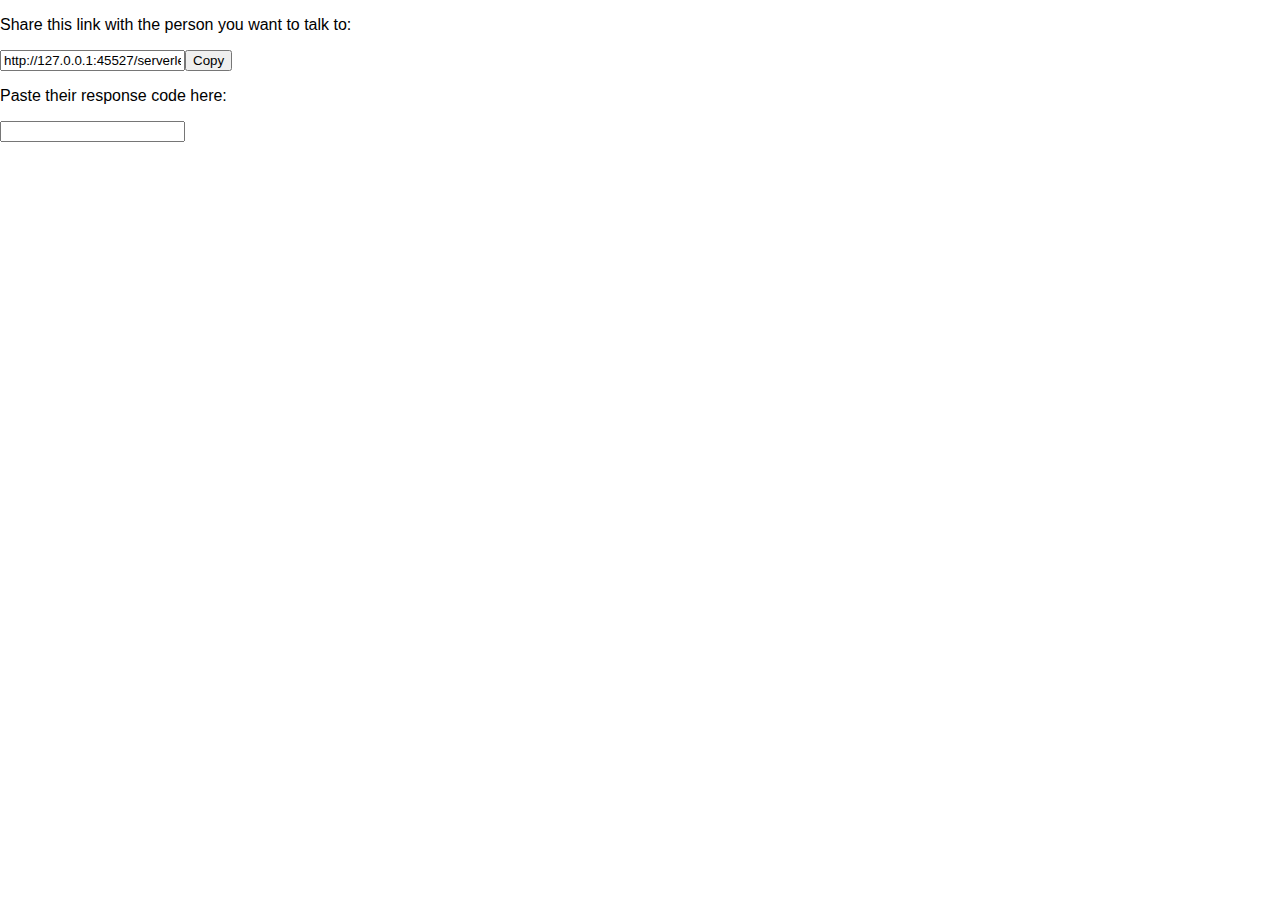
==== serverless-webrtc/index.html @ c7a81322 "Serverless WebRTC chat app" ====
<!doctype html><html lang="en"><head><meta charset="utf-8"/><link rel="icon" href="./favicon.ico"/><meta name="viewport" content="width=device-width,initial-scale=1"/><meta name="theme-color" content="#000000"/><meta name="description" content="WebRTC without the need for a signalling server"/><link rel="manifest" href="./manifest.json"/><title>Serverless WebRTC</title><link href="./static/css/main.f6e3299b.chunk.css" rel="stylesheet"></head><body><noscript>You need to enable JavaScript to run this app.</noscript><div id="root"></div><script>!function(e){function r(r){for(var n,l,f=r[0],i=r[1],a=r[2],p=0,s=[];p<f.length;p++)l=f[p],Object.prototype.hasOwnProperty.call(o,l)&&o[l]&&s.push(o[l][0]),o[l]=0;for(n in i)Object.prototype.hasOwnProperty.call(i,n)&&(e[n]=i[n]);for(c&&c(r);s.length;)s.shift()();return u.push.apply(u,a||[]),t()}function t(){for(var e,r=0;r<u.length;r++){for(var t=u[r],n=!0,f=1;f<t.length;f++){var i=t[f];0!==o[i]&&(n=!1)}n&&(u.splice(r--,1),e=l(l.s=t[0]))}return e}var n={},o={1:0},u=[];function l(r){if(n[r])return n[r].exports;var t=n[r]={i:r,l:!1,exports:{}};return e[r].call(t.exports,t,t.exports,l),t.l=!0,t.exports}l.m=e,l.c=n,l.d=function(e,r,t){l.o(e,r)||Object.defineProperty(e,r,{enumerable:!0,get:t})},l.r=function(e){"undefined"!=typeof Symbol&&Symbol.toStringTag&&Object.defineProperty(e,Symbol.toStringTag,{value:"Module"}),Object.defineProperty(e,"__esModule",{value:!0})},l.t=function(e,r){if(1&r&&(e=l(e)),8&r)return e;if(4&r&&"object"==typeof e&&e&&e.__esModule)return e;var t=Object.create(null);if(l.r(t),Object.defineProperty(t,"default",{enumerable:!0,value:e}),2&r&&"string"!=typeof e)for(var n in e)l.d(t,n,function(r){return e[r]}.bind(null,n));return t},l.n=function(e){var r=e&&e.__esModule?function(){return e.default}:function(){return e};return l.d(r,"a",r),r},l.o=function(e,r){return Object.prototype.hasOwnProperty.call(e,r)},l.p="./";var f=this.webpackJsonprtc=this.webpackJsonprtc||[],i=f.push.bind(f);f.push=r,f=f.slice();for(var a=0;a<f.length;a++)r(f[a]);var c=i;t()}([])</script><script src="./static/js/2.4a6c0c2c.chunk.js"></script><script src="./static/js/main.113a3d94.chunk.js"></script></body></html>
---- serverless-webrtc/static/css/main.f6e3299b.chunk.css ----
*{box-sizing:border-box}#root,body,html{margin:0;padding:0;width:100%;height:100%}body{font-family:-apple-system,BlinkMacSystemFont,"Segoe UI","Roboto","Oxygen","Ubuntu","Cantarell","Fira Sans","Droid Sans","Helvetica Neue",sans-serif;-webkit-font-smoothing:antialiased;-moz-osx-font-smoothing:grayscale}section{width:100%}code,pre{font-family:source-code-pro,Menlo,Monaco,Consolas,"Courier New",monospace;white-space:pre-wrap;word-break:break-all}textarea{display:block;width:100%}
/*# sourceMappingURL=main.f6e3299b.chunk.css.map */
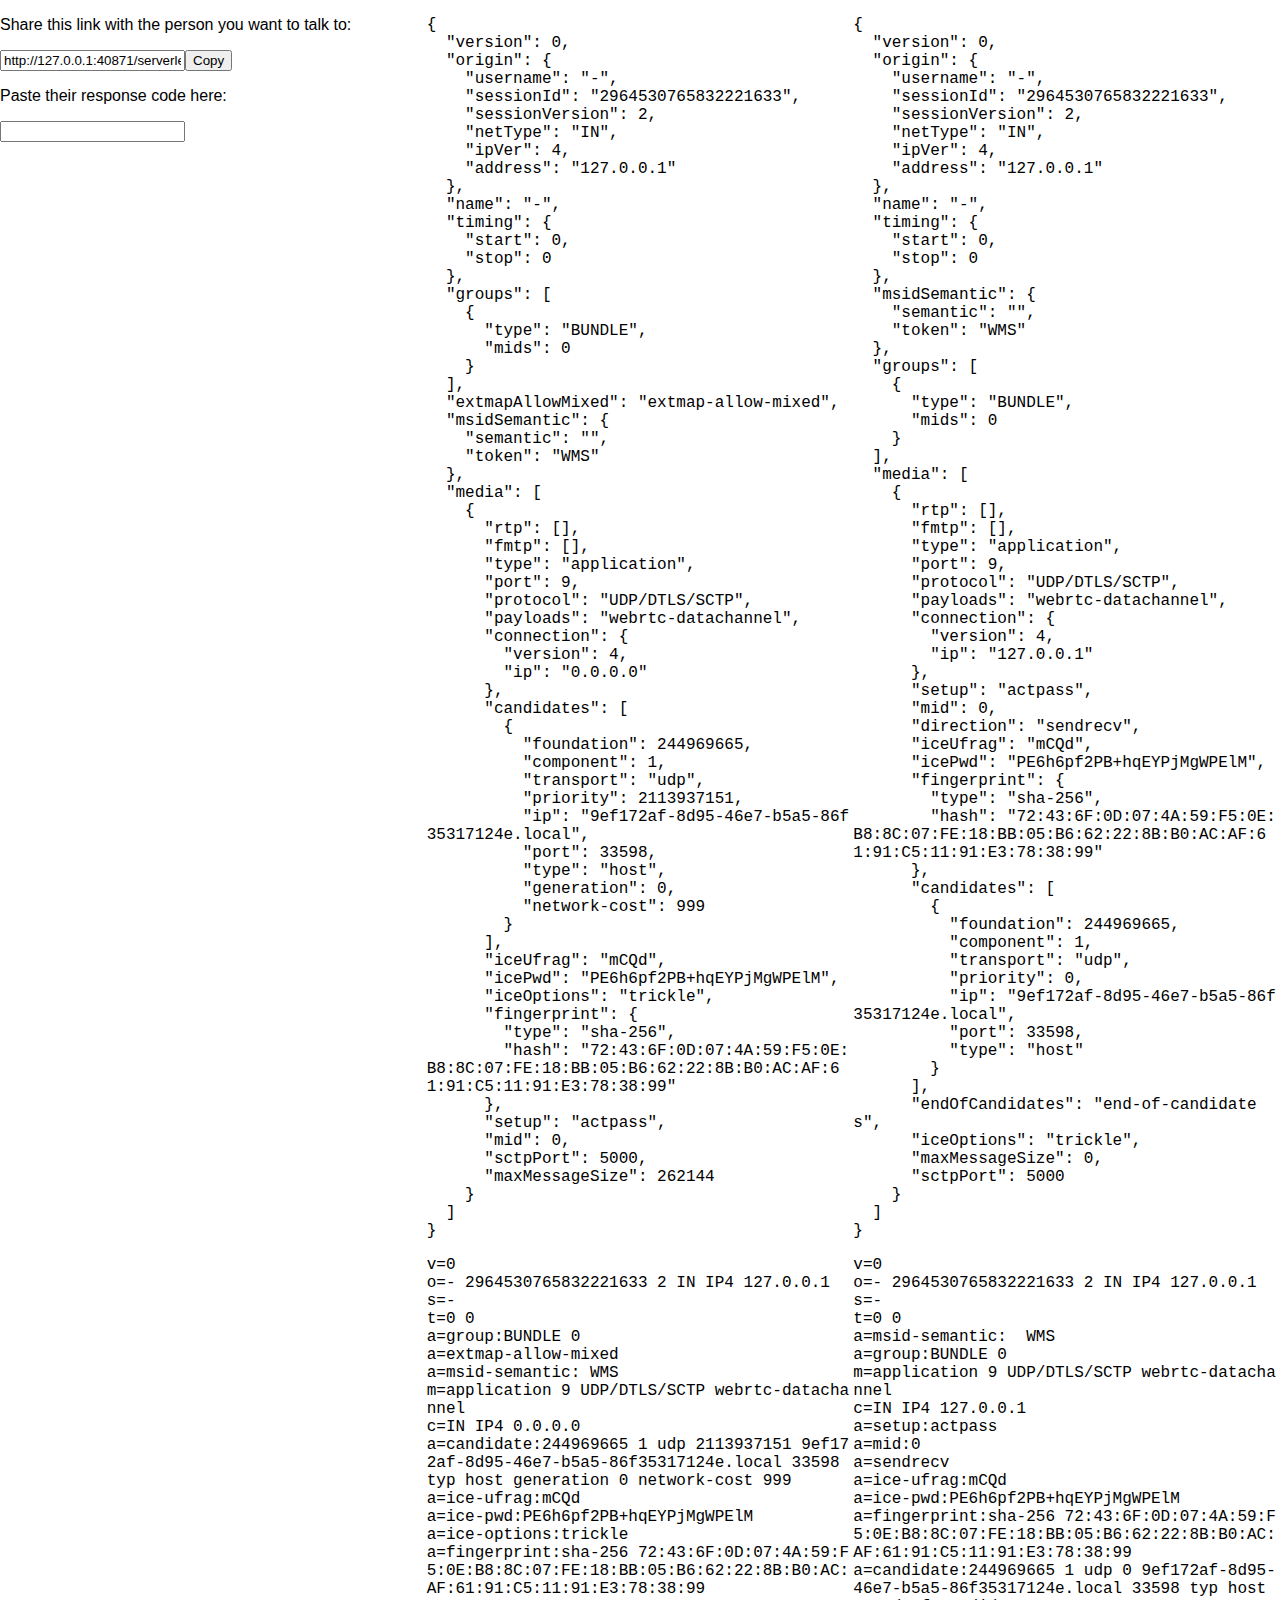
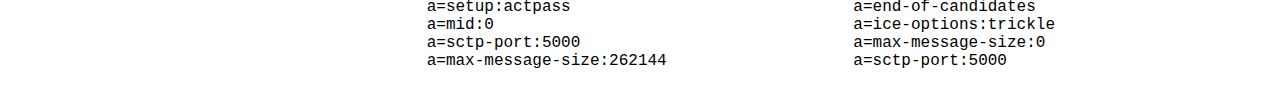
==== commit 7defe892: "Serverless-WebRTC: re-add debug information" ====
--- a/serverless-webrtc/index.html
+++ b/serverless-webrtc/index.html
@@ -1 +1 @@
-<!doctype html><html lang="en"><head><meta charset="utf-8"/><link rel="icon" href="./favicon.ico"/><meta name="viewport" content="width=device-width,initial-scale=1"/><meta name="theme-color" content="#000000"/><meta name="description" content="WebRTC without the need for a signalling server"/><link rel="manifest" href="./manifest.json"/><title>Serverless WebRTC</title><link href="./static/css/main.f6e3299b.chunk.css" rel="stylesheet"></head><body><noscript>You need to enable JavaScript to run this app.</noscript><div id="root"></div><script>!function(e){function r(r){for(var n,l,f=r[0],i=r[1],a=r[2],p=0,s=[];p<f.length;p++)l=f[p],Object.prototype.hasOwnProperty.call(o,l)&&o[l]&&s.push(o[l][0]),o[l]=0;for(n in i)Object.prototype.hasOwnProperty.call(i,n)&&(e[n]=i[n]);for(c&&c(r);s.length;)s.shift()();return u.push.apply(u,a||[]),t()}function t(){for(var e,r=0;r<u.length;r++){for(var t=u[r],n=!0,f=1;f<t.length;f++){var i=t[f];0!==o[i]&&(n=!1)}n&&(u.splice(r--,1),e=l(l.s=t[0]))}return e}var n={},o={1:0},u=[];function l(r){if(n[r])return n[r].exports;var t=n[r]={i:r,l:!1,exports:{}};return e[r].call(t.exports,t,t.exports,l),t.l=!0,t.exports}l.m=e,l.c=n,l.d=function(e,r,t){l.o(e,r)||Object.defineProperty(e,r,{enumerable:!0,get:t})},l.r=function(e){"undefined"!=typeof Symbol&&Symbol.toStringTag&&Object.defineProperty(e,Symbol.toStringTag,{value:"Module"}),Object.defineProperty(e,"__esModule",{value:!0})},l.t=function(e,r){if(1&r&&(e=l(e)),8&r)return e;if(4&r&&"object"==typeof e&&e&&e.__esModule)return e;var t=Object.create(null);if(l.r(t),Object.defineProperty(t,"default",{enumerable:!0,value:e}),2&r&&"string"!=typeof e)for(var n in e)l.d(t,n,function(r){return e[r]}.bind(null,n));return t},l.n=function(e){var r=e&&e.__esModule?function(){return e.default}:function(){return e};return l.d(r,"a",r),r},l.o=function(e,r){return Object.prototype.hasOwnProperty.call(e,r)},l.p="./";var f=this.webpackJsonprtc=this.webpackJsonprtc||[],i=f.push.bind(f);f.push=r,f=f.slice();for(var a=0;a<f.length;a++)r(f[a]);var c=i;t()}([])</script><script src="./static/js/2.4a6c0c2c.chunk.js"></script><script src="./static/js/main.113a3d94.chunk.js"></script></body></html>+<!doctype html><html lang="en"><head><meta charset="utf-8"/><link rel="icon" href="/serverless-webrtc/favicon.ico"/><meta name="viewport" content="width=device-width,initial-scale=1"/><meta name="theme-color" content="#000000"/><meta name="description" content="WebRTC without the need for a signalling server"/><link rel="manifest" href="/serverless-webrtc/manifest.json"/><title>Serverless WebRTC</title><link href="/serverless-webrtc/static/css/main.abe799e6.chunk.css" rel="stylesheet"></head><body><noscript>You need to enable JavaScript to run this app.</noscript><div id="root"></div><script>!function(e){function r(r){for(var n,l,c=r[0],f=r[1],i=r[2],p=0,s=[];p<c.length;p++)l=c[p],Object.prototype.hasOwnProperty.call(o,l)&&o[l]&&s.push(o[l][0]),o[l]=0;for(n in f)Object.prototype.hasOwnProperty.call(f,n)&&(e[n]=f[n]);for(a&&a(r);s.length;)s.shift()();return u.push.apply(u,i||[]),t()}function t(){for(var e,r=0;r<u.length;r++){for(var t=u[r],n=!0,c=1;c<t.length;c++){var f=t[c];0!==o[f]&&(n=!1)}n&&(u.splice(r--,1),e=l(l.s=t[0]))}return e}var n={},o={1:0},u=[];function l(r){if(n[r])return n[r].exports;var t=n[r]={i:r,l:!1,exports:{}};return e[r].call(t.exports,t,t.exports,l),t.l=!0,t.exports}l.m=e,l.c=n,l.d=function(e,r,t){l.o(e,r)||Object.defineProperty(e,r,{enumerable:!0,get:t})},l.r=function(e){"undefined"!=typeof Symbol&&Symbol.toStringTag&&Object.defineProperty(e,Symbol.toStringTag,{value:"Module"}),Object.defineProperty(e,"__esModule",{value:!0})},l.t=function(e,r){if(1&r&&(e=l(e)),8&r)return e;if(4&r&&"object"==typeof e&&e&&e.__esModule)return e;var t=Object.create(null);if(l.r(t),Object.defineProperty(t,"default",{enumerable:!0,value:e}),2&r&&"string"!=typeof e)for(var n in e)l.d(t,n,function(r){return e[r]}.bind(null,n));return t},l.n=function(e){var r=e&&e.__esModule?function(){return e.default}:function(){return e};return l.d(r,"a",r),r},l.o=function(e,r){return Object.prototype.hasOwnProperty.call(e,r)},l.p="/serverless-webrtc/";var c=this.webpackJsonprtc=this.webpackJsonprtc||[],f=c.push.bind(c);c.push=r,c=c.slice();for(var i=0;i<c.length;i++)r(c[i]);var a=f;t()}([])</script><script src="/serverless-webrtc/static/js/2.3332218e.chunk.js"></script><script src="/serverless-webrtc/static/js/main.27162689.chunk.js"></script></body></html>--- a/serverless-webrtc/static/css/main.abe799e6.chunk.css
+++ b/serverless-webrtc/static/css/main.abe799e6.chunk.css
@@ -0,0 +1,2 @@
+*{box-sizing:border-box}#root,body,html{margin:0;padding:0;width:100%;height:100%}body{font-family:-apple-system,BlinkMacSystemFont,"Segoe UI","Roboto","Oxygen","Ubuntu","Cantarell","Fira Sans","Droid Sans","Helvetica Neue",sans-serif;-webkit-font-smoothing:antialiased;-moz-osx-font-smoothing:grayscale}section{width:100%}code,pre{font-family:source-code-pro,Menlo,Monaco,Consolas,"Courier New",monospace;white-space:pre-wrap;word-break:break-all}
+/*# sourceMappingURL=main.abe799e6.chunk.css.map */